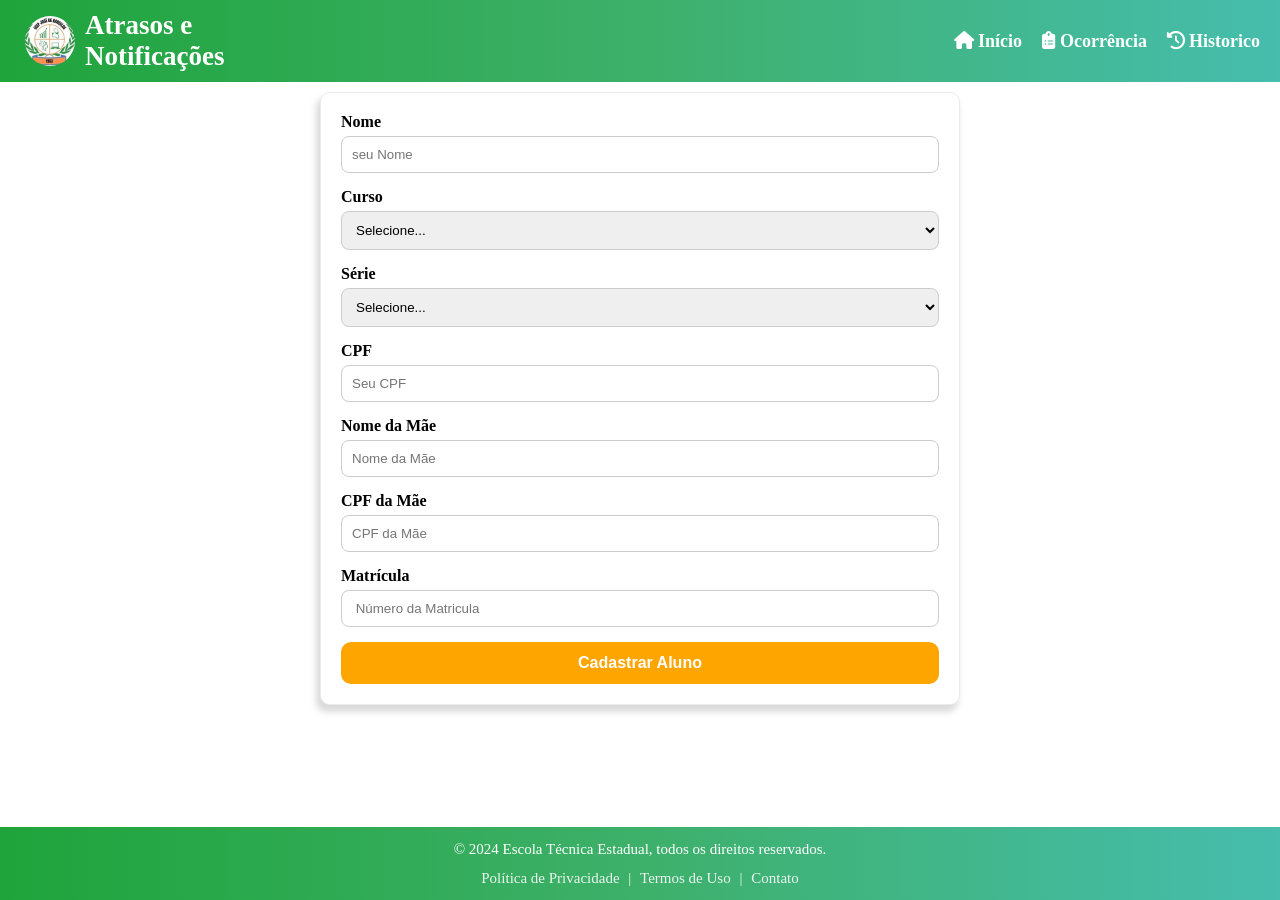
==== cadastro.html @ 880a63b3 "subindo projeto social" ====
<!DOCTYPE html>
<html lang="pt-BR">
<head>
  <meta charset="UTF-8">
  <meta name="viewport" content="width=device-width, initial-scale=1.0">
  <title>Cadastro de Aluno</title>
  <link rel="stylesheet" href="cadastro.css">
  <link rel="stylesheet" href="https://fonts.googleapis.com/css2?family=Material+Symbols+Outlined:opsz,wght,FILL,GRAD@20..48,100..700,0..1,-50..200" />
  <link rel="stylesheet" href="https://cdnjs.cloudflare.com/ajax/libs/font-awesome/6.5.1/css/all.min.css">
  
</head>

<body>

<!--CABEÇALHO-->
    <header class="navbar">
        <div class="logo-container">
        <img src="logo-jb.jpg" alt="logo-jb" class="logo">
    <h2>Atrasos e <br>Notificações</h2>
</div>
       <!--LINKS DE NAVEGAÇÃO-->
        <nav>
    <a href="index.html">
        <i class="fa-solid fa-house"></i> Início
    </a>
    <a href="ocorrencias.html">
        <i class="fa-solid fa-clipboard-list"></i> Ocorrência
    </a>
    <a href="Status-dos-alunos.html">
        <i class="fa-solid fa-clock-rotate-left"></i> Historico
    </a>
    
</nav>
    </header>


  <form action="salvar.php" method="POST">

    <div class="input-group">
      <label>Nome</label>
      <input type="text" name="nome" required placeholder="seu Nome">
    </div>

    <div class="input-group">
      <label>Curso</label>
      <select name="curso" required>
        <option value="">Selecione...</option>
        <option>Informática</option>
        <option>Administração</option>
        <option>Enfermagem</option>
        <option>Finanças</option>
        <option>Estética</option>
      </select>
    </div>

    <div class="input-group">
      <label>Série</label>
      <select name="serie" required placeholder="Selecione sua serie">
        <option value="">Selecione...</option>
        <option>1º Ano</option>
        <option>2º Ano</option>
        <option>3º Ano</option>
      </select>
    </div>

    <div class="input-group">
      <label>CPF</label>
      <input type="text" name="cpf" id="cpf" maxlength="14" required placeholder="Seu CPF">
    </div>

    <div class="input-group">
      <label>Nome da Mãe</label>
      <input type="text" name="NomeMae" id="NomeMae" required placeholder="Nome da Mãe">
    </div>

    <div class="input-group">
      <label>CPF da Mãe</label>
      <input type="text" name="cpfMae" id="cpfMae" maxlength="14" required placeholder="CPF da Mãe">
    </div>

    <div class="input-group">
      <label>Matrícula</label>
      <input type="text" name="matricula" required placeholder=" Número da Matricula">
    </div>

    <button class="btn">Cadastrar Aluno</button>

  </form>
</div>

 <!--RODAPE-->
   
<footer class="footer-container">
    <div class="footer-content">
        <p>&copy; 2024 Escola Técnica Estadual, todos os direitos reservados.</p>
        <div class="footer-links">
            <a href="#">Política de Privacidade</a> | 
            <a href="#">Termos de Uso</a> | 
            <a href="#">Contato</a>
        </div>
    </div>
</footer>
<script>
const cpf = document.getElementById('cpf');
const cpfMae = document.getElementById('cpfMae');

cpf.addEventListener('input', function(e) {
  let v = e.target.value.replace(/\D/g,'');

  v = v.replace(/(\d{3})(\d)/, '$1.$2');
  v = v.replace(/(\d{3})(\d)/, '$1.$2');
  v = v.replace(/(\d{3})(\d{1,2})$/, '$1-$2');

  e.target.value = v;
});

cpfMae.addEventListener('input', function(e) {
  let v = e.target.value.replace(/\D/g,'');

  v = v.replace(/(\d{3})(\d)/, '$1.$2');
  v = v.replace(/(\d{3})(\d)/, '$1.$2');
  v = v.replace(/(\d{3})(\d{1,2})$/, '$1-$2');

  e.target.value = v;
});
</script>

</body>
</html>
---- cadastro.css ----
@charset "utf-8";

*{
    margin:0;
    padding:0;
    box-sizing: border-box;
}

html, body {
    height: 100%; /* Garante que a base de cálculo seja a tela toda */
}

body {
    display: flex;
    flex-direction: column; /* Alinha os elementos (header, main, footer) em coluna */
    margin: 0;
}

    .navbar{
    background: linear-gradient(90deg, #1fa43b 0%, #3db06a 50%, #46bdad 100%);    
    padding: 10px;
    color: white;
    display: flex;
    justify-content: space-between;
    align-items: center;
    font-size: 18px;
}
nav a{
    
    color: white;
    text-decoration: none;
    font-weight: bolder;
    margin: 5px;
    margin-right: 10px;
     border-bottom: 1px solid transparent; /* Linha invisível para evitar "pulo" */
     transition: 0.3s;
}
nav a:hover{
    border-bottom: 1px solid white;
    
}
.logo-container {
    display: flex;
    align-items: center;
    gap: 10px;
    margin-left: 15px;
}

.logo-icon {
    font-size: 40px !important; /* Tamanho grande para o logo */
    color: white !important;
}

.logo-text {
    color: white;
    font-weight: 600;
    font-size: 14px;
    line-height: 1.1;
}
.logo{
    width: 50px;
    height: 50px;
    border-radius: 50%;
}
    
    form{
     width: 50vw;
    margin: auto;
    border: 1px solid #c8c8c85e;
    box-shadow: -3px 6px 6px 1px #8080804a;
    padding: 20px;
    border-radius: 10px;
    margin-top: 10px;
    }
    .input-group {
      margin-bottom: 15px;
    }

    .input-group label {
      display: block;
      margin-bottom: 5px;
      font-weight: bold;
    }

    input, select {
      width: 100%;
      padding: 10px;
      border-radius: 8px;
      border: 1px solid #ccc;
    }

    .btn {
      width: 100%;
      padding: 12px;
      border: none;
      border-radius: 10px;
      background:orange;
      color: white;
      font-size: 16px;
      font-weight: bold;
      cursor: pointer;
      transition: 0.3s;
    }
    .btn:hover{
        background-color: #3db06a;
    }
    .footer-container {
    background: linear-gradient(90deg, #1fa43b 0%, #3db06a 50%, #46bdad 100%); 
    color: #ffffff;
    padding: 10px 0;
    width: 100%;
    margin-top: 40px; /* Garante um distanciamento do conteúdo acima */
    font-size: 15px;
}

.footer-content {
    max-width: 1200px;
    margin: 0 auto;
    text-align: center;
    line-height: 1.6;
}

.footer-links {
    margin-top: 5px;
    opacity: 0.9;
}

.footer-links a {
    color: #ffffff;
    text-decoration: none;
    margin: 0 5px;
    transition: opacity 0.2s;
}

.footer-links a:hover {
    text-decoration: underline;
    opacity: 1;
}
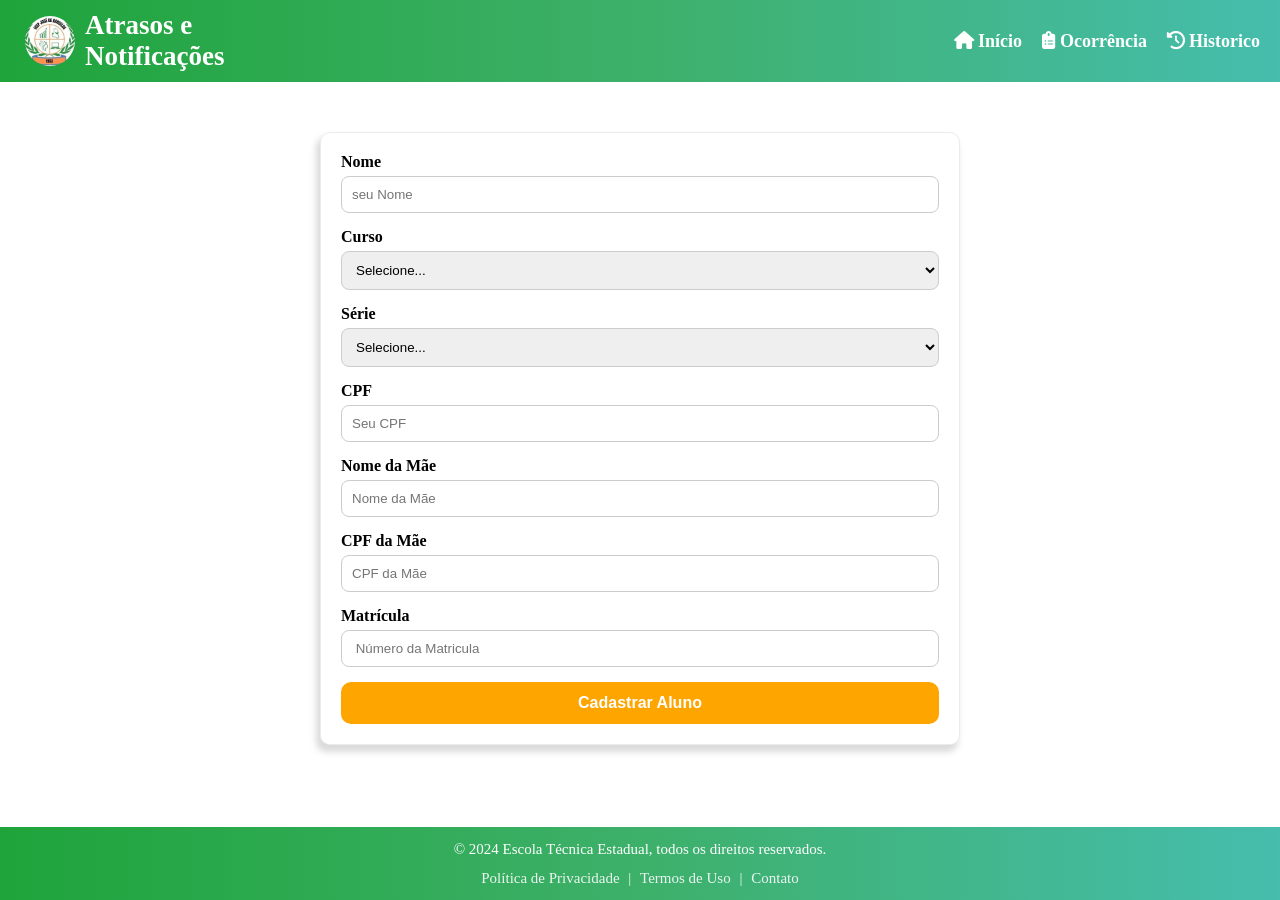
==== commit 52d98742: "atualizar projeto social" ====
--- a/cadastro.html
+++ b/cadastro.html
@@ -1,129 +1,122 @@
-<!DOCTYPE html>
-<html lang="pt-BR">
-<head>
-  <meta charset="UTF-8">
-  <meta name="viewport" content="width=device-width, initial-scale=1.0">
-  <title>Cadastro de Aluno</title>
-  <link rel="stylesheet" href="cadastro.css">
-  <link rel="stylesheet" href="https://fonts.googleapis.com/css2?family=Material+Symbols+Outlined:opsz,wght,FILL,GRAD@20..48,100..700,0..1,-50..200" />
-  <link rel="stylesheet" href="https://cdnjs.cloudflare.com/ajax/libs/font-awesome/6.5.1/css/all.min.css">
-  
-</head>
-
-<body>
-
-<!--CABEÇALHO-->
-    <header class="navbar">
-        <div class="logo-container">
-        <img src="logo-jb.jpg" alt="logo-jb" class="logo">
-    <h2>Atrasos e <br>Notificações</h2>
-</div>
-       <!--LINKS DE NAVEGAÇÃO-->
-        <nav>
-    <a href="index.html">
-        <i class="fa-solid fa-house"></i> Início
-    </a>
-    <a href="ocorrencias.html">
-        <i class="fa-solid fa-clipboard-list"></i> Ocorrência
-    </a>
-    <a href="Status-dos-alunos.html">
-        <i class="fa-solid fa-clock-rotate-left"></i> Historico
-    </a>
-    
-</nav>
-    </header>
-
-
-  <form action="salvar.php" method="POST">
-
-    <div class="input-group">
-      <label>Nome</label>
-      <input type="text" name="nome" required placeholder="seu Nome">
-    </div>
-
-    <div class="input-group">
-      <label>Curso</label>
-      <select name="curso" required>
-        <option value="">Selecione...</option>
-        <option>Informática</option>
-        <option>Administração</option>
-        <option>Enfermagem</option>
-        <option>Finanças</option>
-        <option>Estética</option>
-      </select>
-    </div>
-
-    <div class="input-group">
-      <label>Série</label>
-      <select name="serie" required placeholder="Selecione sua serie">
-        <option value="">Selecione...</option>
-        <option>1º Ano</option>
-        <option>2º Ano</option>
-        <option>3º Ano</option>
-      </select>
-    </div>
-
-    <div class="input-group">
-      <label>CPF</label>
-      <input type="text" name="cpf" id="cpf" maxlength="14" required placeholder="Seu CPF">
-    </div>
-
-    <div class="input-group">
-      <label>Nome da Mãe</label>
-      <input type="text" name="NomeMae" id="NomeMae" required placeholder="Nome da Mãe">
-    </div>
-
-    <div class="input-group">
-      <label>CPF da Mãe</label>
-      <input type="text" name="cpfMae" id="cpfMae" maxlength="14" required placeholder="CPF da Mãe">
-    </div>
-
-    <div class="input-group">
-      <label>Matrícula</label>
-      <input type="text" name="matricula" required placeholder=" Número da Matricula">
-    </div>
-
-    <button class="btn">Cadastrar Aluno</button>
-
-  </form>
-</div>
-
- <!--RODAPE-->
-   
-<footer class="footer-container">
-    <div class="footer-content">
-        <p>&copy; 2024 Escola Técnica Estadual, todos os direitos reservados.</p>
-        <div class="footer-links">
-            <a href="#">Política de Privacidade</a> | 
-            <a href="#">Termos de Uso</a> | 
-            <a href="#">Contato</a>
-        </div>
-    </div>
-</footer>
-<script>
-const cpf = document.getElementById('cpf');
-const cpfMae = document.getElementById('cpfMae');
-
-cpf.addEventListener('input', function(e) {
-  let v = e.target.value.replace(/\D/g,'');
-
-  v = v.replace(/(\d{3})(\d)/, '$1.$2');
-  v = v.replace(/(\d{3})(\d)/, '$1.$2');
-  v = v.replace(/(\d{3})(\d{1,2})$/, '$1-$2');
-
-  e.target.value = v;
-});
-
-cpfMae.addEventListener('input', function(e) {
-  let v = e.target.value.replace(/\D/g,'');
-
-  v = v.replace(/(\d{3})(\d)/, '$1.$2');
-  v = v.replace(/(\d{3})(\d)/, '$1.$2');
-  v = v.replace(/(\d{3})(\d{1,2})$/, '$1-$2');
-
-  e.target.value = v;
-});
-</script>
-
-</body>
+<!DOCTYPE html>
+<html lang="pt-BR">
+<head>
+  <meta charset="UTF-8">
+  <meta name="viewport" content="width=device-width, initial-scale=1.0">
+  <title>Cadastro de Aluno</title>
+  <link rel="stylesheet" href="cadastro.css">
+  <link rel="stylesheet" href="https://fonts.googleapis.com/css2?family=Material+Symbols+Outlined:opsz,wght,FILL,GRAD@20..48,100..700,0..1,-50..200" />
+  <link rel="stylesheet" href="https://cdnjs.cloudflare.com/ajax/libs/font-awesome/6.5.1/css/all.min.css">
+  
+</head>
+
+<body>
+
+<!--CABEÇALHO-->
+    <header class="navbar">
+        <div class="logo-container">
+        <img src="logo-jb.jpg" alt="logo-jb" class="logo">
+    <h2>Atrasos e <br>Notificações</h2>
+</div>
+       <!--LINKS DE NAVEGAÇÃO-->
+        <nav>
+    <a href="index.html">
+        <i class="fa-solid fa-house"></i> Início
+    </a>
+    <a href="ocorrencias.html">
+        <i class="fa-solid fa-clipboard-list"></i> Ocorrência
+    </a>
+    <a href="Status-dos-alunos.html">
+        <i class="fa-solid fa-clock-rotate-left"></i> Historico
+    </a>
+    
+</nav>
+    </header>
+
+
+  <main>
+      <form action="salvar.php" method="POST">
+        <div class="input-group">
+          <label>Nome</label>
+          <input type="text" name="nome" required placeholder="seu Nome">
+        </div>
+        <div class="input-group">
+          <label>Curso</label>
+          <select name="curso" required>
+            <option value="">Selecione...</option>
+            <option>Informática</option>
+            <option>Administração</option>
+            <option>Enfermagem</option>
+            <option>Finanças</option>
+            <option>Estética</option>
+          </select>
+        </div>
+        <div class="input-group">
+          <label>Série</label>
+          <select name="serie" required placeholder="Selecione sua serie">
+            <option value="">Selecione...</option>
+            <option>1º Ano</option>
+            <option>2º Ano</option>
+            <option>3º Ano</option>
+          </select>
+        </div>
+        <div class="input-group">
+          <label>CPF</label>
+          <input type="text" name="cpf" id="cpf" maxlength="14" required placeholder="Seu CPF">
+        </div>
+        <div class="input-group">
+          <label>Nome da Mãe</label>
+          <input type="text" name="NomeMae" id="NomeMae" required placeholder="Nome da Mãe">
+        </div>
+        <div class="input-group">
+          <label>CPF da Mãe</label>
+          <input type="text" name="cpfMae" id="cpfMae" maxlength="14" required placeholder="CPF da Mãe">
+        </div>
+        <div class="input-group">
+          <label>Matrícula</label>
+          <input type="text" name="matricula" required placeholder=" Número da Matricula">
+        </div>
+        <button class="btn">Cadastrar Aluno</button>
+      </form>
+  </main>
+</div>
+
+ <!--RODAPE-->
+   
+<footer class="footer-container">
+    <div class="footer-content">
+        <p>&copy; 2024 Escola Técnica Estadual, todos os direitos reservados.</p>
+        <div class="footer-links">
+            <a href="#">Política de Privacidade</a> | 
+            <a href="#">Termos de Uso</a> | 
+            <a href="#">Contato</a>
+        </div>
+    </div>
+</footer>
+<script>
+const cpf = document.getElementById('cpf');
+const cpfMae = document.getElementById('cpfMae');
+
+cpf.addEventListener('input', function(e) {
+  let v = e.target.value.replace(/\D/g,'');
+
+  v = v.replace(/(\d{3})(\d)/, '$1.$2');
+  v = v.replace(/(\d{3})(\d)/, '$1.$2');
+  v = v.replace(/(\d{3})(\d{1,2})$/, '$1-$2');
+
+  e.target.value = v;
+});
+
+cpfMae.addEventListener('input', function(e) {
+  let v = e.target.value.replace(/\D/g,'');
+
+  v = v.replace(/(\d{3})(\d)/, '$1.$2');
+  v = v.replace(/(\d{3})(\d)/, '$1.$2');
+  v = v.replace(/(\d{3})(\d{1,2})$/, '$1-$2');
+
+  e.target.value = v;
+});
+</script>
+
+</body>
 </html>
--- a/cadastro.css
+++ b/cadastro.css
@@ -1,140 +1,145 @@
-
-    @charset "utf-8";
-
-*{
-    margin:0;
-    padding:0;
-    box-sizing: border-box;
-}
-
-html, body {
-    height: 100%; /* Garante que a base de cálculo seja a tela toda */
-}
-
-body {
-    display: flex;
-    flex-direction: column; /* Alinha os elementos (header, main, footer) em coluna */
-    margin: 0;
-}
-
-    .navbar{
-    background: linear-gradient(90deg, #1fa43b 0%, #3db06a 50%, #46bdad 100%);    
-    padding: 10px;
-    color: white;
-    display: flex;
-    justify-content: space-between;
-    align-items: center;
-    font-size: 18px;
-}
-nav a{
-    
-    color: white;
-    text-decoration: none;
-    font-weight: bolder;
-    margin: 5px;
-    margin-right: 10px;
-     border-bottom: 1px solid transparent; /* Linha invisível para evitar "pulo" */
-     transition: 0.3s;
-}
-nav a:hover{
-    border-bottom: 1px solid white;
-    
-}
-.logo-container {
-    display: flex;
-    align-items: center;
-    gap: 10px;
-    margin-left: 15px;
-}
-
-.logo-icon {
-    font-size: 40px !important; /* Tamanho grande para o logo */
-    color: white !important;
-}
-
-.logo-text {
-    color: white;
-    font-weight: 600;
-    font-size: 14px;
-    line-height: 1.1;
-}
-.logo{
-    width: 50px;
-    height: 50px;
-    border-radius: 50%;
-}
-    
-    form{
-     width: 50vw;
-    margin: auto;
-    border: 1px solid #c8c8c85e;
-    box-shadow: -3px 6px 6px 1px #8080804a;
-    padding: 20px;
-    border-radius: 10px;
-    margin-top: 10px;
-    }
-    .input-group {
-      margin-bottom: 15px;
-    }
-
-    .input-group label {
-      display: block;
-      margin-bottom: 5px;
-      font-weight: bold;
-    }
-
-    input, select {
-      width: 100%;
-      padding: 10px;
-      border-radius: 8px;
-      border: 1px solid #ccc;
-    }
-
-    .btn {
-      width: 100%;
-      padding: 12px;
-      border: none;
-      border-radius: 10px;
-      background:orange;
-      color: white;
-      font-size: 16px;
-      font-weight: bold;
-      cursor: pointer;
-      transition: 0.3s;
-    }
-    .btn:hover{
-        background-color: #3db06a;
-    }
-    .footer-container {
-    background: linear-gradient(90deg, #1fa43b 0%, #3db06a 50%, #46bdad 100%); 
-    color: #ffffff;
-    padding: 10px 0;
-    width: 100%;
-    margin-top: 40px; /* Garante um distanciamento do conteúdo acima */
-    font-size: 15px;
-}
-
-.footer-content {
-    max-width: 1200px;
-    margin: 0 auto;
-    text-align: center;
-    line-height: 1.6;
-}
-
-.footer-links {
-    margin-top: 5px;
-    opacity: 0.9;
-}
-
-.footer-links a {
-    color: #ffffff;
-    text-decoration: none;
-    margin: 0 5px;
-    transition: opacity 0.2s;
-}
-
-.footer-links a:hover {
-    text-decoration: underline;
-    opacity: 1;
-}
-
+
+    @charset "utf-8";
+
+*{
+    margin:0;
+    padding:0;
+    box-sizing: border-box;
+}
+
+html, body {
+    height: 100%; /* Garante que a base de cálculo seja a tela toda */
+}
+
+body {
+    display: flex;
+    flex-direction: column; /* Alinha os elementos (header, main, footer) em coluna */
+    margin: 0;
+}
+
+    .navbar{
+    background: linear-gradient(90deg, #1fa43b 0%, #3db06a 50%, #46bdad 100%);    
+    padding: 10px;
+    color: white;
+    display: flex;
+    justify-content: space-between;
+    align-items: center;
+    font-size: 18px;
+}
+nav a{
+    
+    color: white;
+    text-decoration: none;
+    font-weight: bolder;
+    margin: 5px;
+    margin-right: 10px;
+     border-bottom: 1px solid transparent; /* Linha invisível para evitar "pulo" */
+     transition: 0.3s;
+}
+nav a:hover{
+    border-bottom: 1px solid white;
+    
+}
+.logo-container {
+    display: flex;
+    align-items: center;
+    gap: 10px;
+    margin-left: 15px;
+}
+
+.logo-icon {
+    font-size: 40px !important; /* Tamanho grande para o logo */
+    color: white !important;
+}
+
+.logo-text {
+    color: white;
+    font-weight: 600;
+    font-size: 14px;
+    line-height: 1.1;
+}
+.logo{
+    width: 50px;
+    height: 50px;
+    border-radius: 50%;
+}
+    main{
+        height: 100%;
+        display: flex;
+        justify-content: center;
+        padding: 40px;
+        
+    }
+    form{
+     width: 50vw;
+    margin: auto;
+    border: 1px solid #c8c8c85e;
+    box-shadow: -3px 6px 6px 1px #8080804a;
+    padding: 20px;
+    border-radius: 10px;
+    margin-top: 10px;
+    }
+    .input-group {
+      margin-bottom: 15px;
+    }
+
+    .input-group label {
+      display: block;
+      margin-bottom: 5px;
+      font-weight: bold;
+    }
+
+    input, select {
+      width: 100%;
+      padding: 10px;
+      border-radius: 8px;
+      border: 1px solid #ccc;
+    }
+
+    .btn {
+      width: 100%;
+      padding: 12px;
+      border: none;
+      border-radius: 10px;
+      background:orange;
+      color: white;
+      font-size: 16px;
+      font-weight: bold;
+      cursor: pointer;
+      transition: 0.3s;
+    }
+    .btn:hover{
+        background-color: #3db06a;
+    }
+    .footer-container {
+    background: linear-gradient(90deg, #1fa43b 0%, #3db06a 50%, #46bdad 100%); 
+    color: #ffffff;
+    padding: 10px 0;
+    width: 100%;
+    margin-top: 40px; /* Garante um distanciamento do conteúdo acima */
+    font-size: 15px;
+}
+
+.footer-content {
+    max-width: 1200px;
+    margin: 0 auto;
+    text-align: center;
+    line-height: 1.6;
+}
+
+.footer-links {
+    margin-top: 5px;
+    opacity: 0.9;
+}
+
+.footer-links a {
+    color: #ffffff;
+    text-decoration: none;
+    margin: 0 5px;
+    transition: opacity 0.2s;
+}
+
+.footer-links a:hover {
+    text-decoration: underline;
+    opacity: 1;
+}
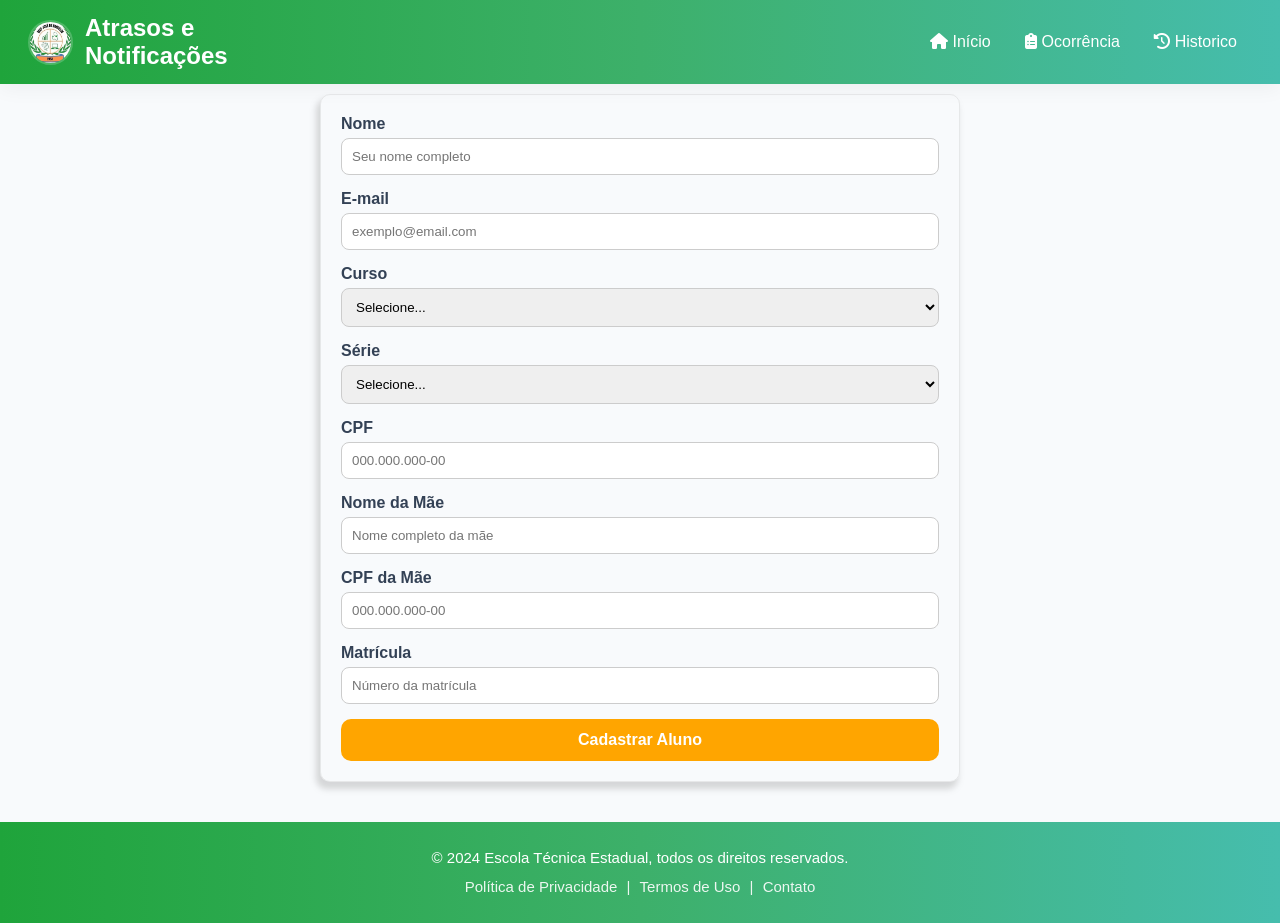
==== commit bc5e99e6: "projeto social front-end atualizado" ====
--- a/cadastro.html
+++ b/cadastro.html
@@ -1,122 +1,133 @@
-<!DOCTYPE html>
-<html lang="pt-BR">
-<head>
-  <meta charset="UTF-8">
-  <meta name="viewport" content="width=device-width, initial-scale=1.0">
-  <title>Cadastro de Aluno</title>
-  <link rel="stylesheet" href="cadastro.css">
-  <link rel="stylesheet" href="https://fonts.googleapis.com/css2?family=Material+Symbols+Outlined:opsz,wght,FILL,GRAD@20..48,100..700,0..1,-50..200" />
-  <link rel="stylesheet" href="https://cdnjs.cloudflare.com/ajax/libs/font-awesome/6.5.1/css/all.min.css">
-  
-</head>
-
-<body>
-
-<!--CABEÇALHO-->
-    <header class="navbar">
-        <div class="logo-container">
-        <img src="logo-jb.jpg" alt="logo-jb" class="logo">
-    <h2>Atrasos e <br>Notificações</h2>
-</div>
-       <!--LINKS DE NAVEGAÇÃO-->
-        <nav>
-    <a href="index.html">
-        <i class="fa-solid fa-house"></i> Início
-    </a>
-    <a href="ocorrencias.html">
-        <i class="fa-solid fa-clipboard-list"></i> Ocorrência
-    </a>
-    <a href="Status-dos-alunos.html">
-        <i class="fa-solid fa-clock-rotate-left"></i> Historico
-    </a>
-    
-</nav>
-    </header>
-
-
-  <main>
-      <form action="salvar.php" method="POST">
-        <div class="input-group">
-          <label>Nome</label>
-          <input type="text" name="nome" required placeholder="seu Nome">
-        </div>
-        <div class="input-group">
-          <label>Curso</label>
-          <select name="curso" required>
-            <option value="">Selecione...</option>
-            <option>Informática</option>
-            <option>Administração</option>
-            <option>Enfermagem</option>
-            <option>Finanças</option>
-            <option>Estética</option>
-          </select>
-        </div>
-        <div class="input-group">
-          <label>Série</label>
-          <select name="serie" required placeholder="Selecione sua serie">
-            <option value="">Selecione...</option>
-            <option>1º Ano</option>
-            <option>2º Ano</option>
-            <option>3º Ano</option>
-          </select>
-        </div>
-        <div class="input-group">
-          <label>CPF</label>
-          <input type="text" name="cpf" id="cpf" maxlength="14" required placeholder="Seu CPF">
-        </div>
-        <div class="input-group">
-          <label>Nome da Mãe</label>
-          <input type="text" name="NomeMae" id="NomeMae" required placeholder="Nome da Mãe">
-        </div>
-        <div class="input-group">
-          <label>CPF da Mãe</label>
-          <input type="text" name="cpfMae" id="cpfMae" maxlength="14" required placeholder="CPF da Mãe">
-        </div>
-        <div class="input-group">
-          <label>Matrícula</label>
-          <input type="text" name="matricula" required placeholder=" Número da Matricula">
-        </div>
-        <button class="btn">Cadastrar Aluno</button>
-      </form>
-  </main>
-</div>
-
- <!--RODAPE-->
-   
-<footer class="footer-container">
-    <div class="footer-content">
-        <p>&copy; 2024 Escola Técnica Estadual, todos os direitos reservados.</p>
-        <div class="footer-links">
-            <a href="#">Política de Privacidade</a> | 
-            <a href="#">Termos de Uso</a> | 
-            <a href="#">Contato</a>
-        </div>
-    </div>
-</footer>
-<script>
-const cpf = document.getElementById('cpf');
-const cpfMae = document.getElementById('cpfMae');
-
-cpf.addEventListener('input', function(e) {
-  let v = e.target.value.replace(/\D/g,'');
-
-  v = v.replace(/(\d{3})(\d)/, '$1.$2');
-  v = v.replace(/(\d{3})(\d)/, '$1.$2');
-  v = v.replace(/(\d{3})(\d{1,2})$/, '$1-$2');
-
-  e.target.value = v;
-});
-
-cpfMae.addEventListener('input', function(e) {
-  let v = e.target.value.replace(/\D/g,'');
-
-  v = v.replace(/(\d{3})(\d)/, '$1.$2');
-  v = v.replace(/(\d{3})(\d)/, '$1.$2');
-  v = v.replace(/(\d{3})(\d{1,2})$/, '$1-$2');
-
-  e.target.value = v;
-});
-</script>
-
-</body>
+<!DOCTYPE html>
+<html lang="pt-BR">
+<head>
+  <meta charset="UTF-8">
+  <meta name="viewport" content="width=device-width, initial-scale=1.0">
+  <title>Cadastro de Aluno</title>
+  <link rel="stylesheet" href="cadastro.css">
+  <link rel="stylesheet" href="https://fonts.googleapis.com/css2?family=Material+Symbols+Outlined:opsz,wght,FILL,GRAD@20..48,100..700,0..1,-50..200" />
+  <link rel="stylesheet" href="https://cdnjs.cloudflare.com/ajax/libs/font-awesome/6.5.1/css/all.min.css">
+  
+</head>
+
+<body>
+
+<!--CABEÇALHO-->
+    <header class="navbar">
+        <div class="logo-container">
+        <img src="logo-jb.jpg" alt="logo-jb" class="logo">
+    <h2>Atrasos e <br>Notificações</h2>
+</div>
+       <!--LINKS DE NAVEGAÇÃO-->
+        <nav>
+    <a href="index.html">
+        <i class="fa-solid fa-house"></i> Início
+    </a>
+    <a href="ocorrencias.html">
+        <i class="fa-solid fa-clipboard-list"></i> Ocorrência
+    </a>
+    <a href="Status-dos-alunos.html">
+        <i class="fa-solid fa-clock-rotate-left"></i> Historico
+    </a>
+    
+</nav>
+    </header>
+
+
+  <form action="salvar.php" method="POST">
+
+    <div class="input-group">
+      <label>Nome</label>
+      <input type="text" name="nome" required placeholder="Seu nome completo">
+    </div>
+
+    <div class="input-group">
+      <label>E-mail</label>
+      <input type="email" name="email" required placeholder="exemplo@email.com">
+    </div>
+
+    <div class="input-group">
+      <label>Curso</label>
+      <select name="curso" required>
+        <option value="">Selecione...</option>
+        <option value="Informatica">Informática</option>
+        <option value="Administracao">Administração</option>
+        <option value="Enfermagem">Enfermagem</option>
+        <option value="Financas">Finanças</option>
+        <option value="Estetica">Estética</option>
+      </select>
+    </div>
+
+    <div class="input-group">
+      <label>Série</label>
+      <select name="serie" required>
+        <option value="">Selecione...</option>
+        <option value="1_ano">1º Ano</option>
+        <option value="2_ano">2º Ano</option>
+        <option value="3_ano">3º Ano</option>
+      </select>
+    </div>
+
+    <div class="input-group">
+      <label>CPF</label>
+      <input type="text" name="cpf" id="cpf" class="cpf-mask" maxlength="14" required placeholder="000.000.000-00" pattern="\d{3}\.\d{3}\.\d{3}-\d{2}">
+    </div>
+
+    <div class="input-group">
+      <label>Nome da Mãe</label>
+      <input type="text" name="NomeMae" id="NomeMae" required placeholder="Nome completo da mãe">
+    </div>
+
+    <div class="input-group">
+      <label>CPF da Mãe</label>
+      <input type="text" name="cpfMae" id="cpfMae" class="cpf-mask" maxlength="14" required placeholder="000.000.000-00" pattern="\d{3}\.\d{3}\.\d{3}-\d{2}">
+    </div>
+
+    <div class="input-group">
+      <label>Matrícula</label>
+      <input type="text" name="matricula" required placeholder="Número da matrícula">
+    </div>
+
+    <button class="btn">Cadastrar Aluno</button>
+
+</form>
+
+ <!--RODAPE-->
+   
+<footer class="footer-container">
+    <div class="footer-content">
+        <p>&copy; 2024 Escola Técnica Estadual, todos os direitos reservados.</p>
+        <div class="footer-links">
+            <a href="#">Política de Privacidade</a> | 
+            <a href="#">Termos de Uso</a> | 
+            <a href="#">Contato</a>
+        </div>
+    </div>
+</footer>
+<script>
+const cpf = document.getElementById('cpf');
+const cpfMae = document.getElementById('cpfMae');
+
+cpf.addEventListener('input', function(e) {
+  let v = e.target.value.replace(/\D/g,'');
+
+  v = v.replace(/(\d{3})(\d)/, '$1.$2');
+  v = v.replace(/(\d{3})(\d)/, '$1.$2');
+  v = v.replace(/(\d{3})(\d{1,2})$/, '$1-$2');
+
+  e.target.value = v;
+});
+
+cpfMae.addEventListener('input', function(e) {
+  let v = e.target.value.replace(/\D/g,'');
+
+  v = v.replace(/(\d{3})(\d)/, '$1.$2');
+  v = v.replace(/(\d{3})(\d)/, '$1.$2');
+  v = v.replace(/(\d{3})(\d{1,2})$/, '$1-$2');
+
+  e.target.value = v;
+});
+</script>
+
+</body>
 </html>
--- a/cadastro.css
+++ b/cadastro.css
@@ -1,145 +1,231 @@
-
-    @charset "utf-8";
-
-*{
-    margin:0;
-    padding:0;
-    box-sizing: border-box;
-}
-
-html, body {
-    height: 100%; /* Garante que a base de cálculo seja a tela toda */
-}
-
-body {
-    display: flex;
-    flex-direction: column; /* Alinha os elementos (header, main, footer) em coluna */
-    margin: 0;
-}
-
-    .navbar{
-    background: linear-gradient(90deg, #1fa43b 0%, #3db06a 50%, #46bdad 100%);    
-    padding: 10px;
-    color: white;
-    display: flex;
-    justify-content: space-between;
-    align-items: center;
-    font-size: 18px;
-}
-nav a{
-    
-    color: white;
-    text-decoration: none;
-    font-weight: bolder;
-    margin: 5px;
-    margin-right: 10px;
-     border-bottom: 1px solid transparent; /* Linha invisível para evitar "pulo" */
-     transition: 0.3s;
-}
-nav a:hover{
-    border-bottom: 1px solid white;
-    
-}
-.logo-container {
-    display: flex;
-    align-items: center;
-    gap: 10px;
-    margin-left: 15px;
-}
-
-.logo-icon {
-    font-size: 40px !important; /* Tamanho grande para o logo */
-    color: white !important;
-}
-
-.logo-text {
-    color: white;
-    font-weight: 600;
-    font-size: 14px;
-    line-height: 1.1;
-}
-.logo{
-    width: 50px;
-    height: 50px;
-    border-radius: 50%;
-}
-    main{
-        height: 100%;
-        display: flex;
-        justify-content: center;
-        padding: 40px;
-        
-    }
-    form{
-     width: 50vw;
-    margin: auto;
-    border: 1px solid #c8c8c85e;
-    box-shadow: -3px 6px 6px 1px #8080804a;
-    padding: 20px;
-    border-radius: 10px;
-    margin-top: 10px;
-    }
-    .input-group {
-      margin-bottom: 15px;
-    }
-
-    .input-group label {
-      display: block;
-      margin-bottom: 5px;
-      font-weight: bold;
-    }
-
-    input, select {
-      width: 100%;
-      padding: 10px;
-      border-radius: 8px;
-      border: 1px solid #ccc;
-    }
-
-    .btn {
-      width: 100%;
-      padding: 12px;
-      border: none;
-      border-radius: 10px;
-      background:orange;
-      color: white;
-      font-size: 16px;
-      font-weight: bold;
-      cursor: pointer;
-      transition: 0.3s;
-    }
-    .btn:hover{
-        background-color: #3db06a;
-    }
-    .footer-container {
-    background: linear-gradient(90deg, #1fa43b 0%, #3db06a 50%, #46bdad 100%); 
-    color: #ffffff;
-    padding: 10px 0;
-    width: 100%;
-    margin-top: 40px; /* Garante um distanciamento do conteúdo acima */
-    font-size: 15px;
-}
-
-.footer-content {
-    max-width: 1200px;
-    margin: 0 auto;
-    text-align: center;
-    line-height: 1.6;
-}
-
-.footer-links {
-    margin-top: 5px;
-    opacity: 0.9;
-}
-
-.footer-links a {
-    color: #ffffff;
-    text-decoration: none;
-    margin: 0 5px;
-    transition: opacity 0.2s;
-}
-
-.footer-links a:hover {
-    text-decoration: underline;
-    opacity: 1;
-}
+
+    @charset "utf-8";
+
+* {
+    margin: 0;
+    padding: 0;
+    box-sizing: border-box;
+    font-family: 'Segoe UI', Tahoma, Geneva, Verdana, sans-serif; /* Fonte mais moderna */
+}
+
+html, body {
+    height: 100%;
+    background-color: #f8fafc; /* Fundo suave (padrão SaaS moderno) */
+    color: #334155;
+}
+
+body {
+    display: flex;
+    flex-direction: column;
+}
+
+    .navbar {
+    background: linear-gradient(90deg, #1fa43b 0%, #3db06a 50%, #46bdad 100%);
+    padding: 14px 28px;
+    color: white;
+    display: flex;
+    justify-content: space-between;
+    align-items: center;
+    box-shadow: 0 4px 20px rgba(0, 0, 0, 0.05);
+}
+
+.logo-container {
+    display: flex;
+    align-items: center;
+    gap: 12px;
+}
+
+.logo {
+    width: 45px;
+    height: 45px;
+    border-radius: 50%;
+    object-fit: cover;
+    border: 2px solid rgba(255, 255, 255, 0.2);
+}
+
+.logo-text {
+    color: white;
+    font-weight: 600;
+    font-size: 15px;
+    line-height: 1.2;
+    letter-spacing: 0.5px;
+}
+
+/* Menu Hamburguer */
+.menu-icon {
+    cursor: pointer;
+    display: block;
+    z-index: 1001;
+    transition: transform 0.2s;
+}
+.menu-icon:hover {
+    transform: scale(1.05);
+}
+.menu-icon i {
+    font-size: 30px;
+    color: white;
+}
+
+/* Links do Nav Principal */
+nav a {
+    color:white;
+    text-decoration: none;
+    font-weight: 500;
+    margin: 0 15px;
+    padding-bottom: 4px;
+    border-bottom: 2px solid transparent;
+    transition: all 0.3s ease;
+}
+nav a:hover {
+    border-bottom: 2px solid white;
+}
+
+/* Sidebar (Menu Lateral) */
+#nav-menu {
+    position: fixed;
+    top: 0;
+    right: -280px;
+    width: 280px;
+    height: 100vh;
+    background-color: #0f172a; /* Dark moderno */
+    box-shadow: -5px 0 25px rgba(0,0,0,0.15);
+    display: flex;
+    flex-direction: column;
+    padding-top: 90px;
+    transition: all 0.4s cubic-bezier(0.4, 0, 0.2, 1);
+    z-index: 1000;
+}
+#nav-menu.active {
+    right: 0;
+}
+#nav-menu a {
+    padding: 16px 30px;
+    text-decoration: none;
+    color: #94a3b8;
+    font-weight: 500;
+    border-bottom: 1px solid #1e293b;
+    transition: 0.2s;
+}
+#nav-menu a:hover {
+    background-color: #1e293b;
+    color: white;
+}
+
+    
+    form{
+     width: 50vw;
+    margin: auto;
+    border: 1px solid #c8c8c85e;
+    box-shadow: -3px 6px 6px 1px #8080804a;
+    padding: 20px;
+    border-radius: 10px;
+    margin-top: 10px;
+    }
+    .input-group {
+      margin-bottom: 15px;
+    }
+
+    .input-group label {
+      display: block;
+      margin-bottom: 5px;
+      font-weight: bold;
+    }
+
+    input, select {
+      width: 100%;
+      padding: 10px;
+      border-radius: 8px;
+      border: 1px solid #ccc;
+    }
+
+    .btn {
+      width: 100%;
+      padding: 12px;
+      border: none;
+      border-radius: 10px;
+      background:orange;
+      color: white;
+      font-size: 16px;
+      font-weight: bold;
+      cursor: pointer;
+      transition: 0.3s;
+    }
+    .btn:hover{
+        background-color: #3db06a;
+    }
+    .footer-container {
+    background: linear-gradient(90deg, #1fa43b 0%, #3db06a 50%, #46bdad 100%); 
+    color: #ffffff;
+    padding: 24px 0;
+    width: 100%;
+    margin-top: 40px; /* Garante um distanciamento do conteúdo acima */
+    font-size: 15px;
+}
+
+.footer-content {
+    max-width: 1200px;
+    margin: 0 auto;
+    text-align: center;
+    line-height: 1.6;
+}
+
+.footer-links {
+    margin-top: 5px;
+    opacity: 0.9;
+}
+
+.footer-links a {
+    color: #ffffff;
+    text-decoration: none;
+    margin: 0 5px;
+    transition: opacity 0.2s;
+}
+
+.footer-links a:hover {
+    text-decoration: underline;
+    opacity: 1;
+}
+
+/* ==========================================================================
+   6. CÓDIGO DE RESPONSIVIDADE (MEDIA QUERIES)
+   ========================================================================== */
+
+/* Tablets e Celulares (Até 768px) */
+@media (max-width: 768px) {
+    .navbar {
+        padding: 12px 20px;
+    }
+
+    nav {
+        display: none; /* Oculta menu horizontal para usar a sidebar */
+    }
+
+    
+
+    .subtitle {
+        margin-bottom: 24px;
+    }
+
+    form {
+        width: 98vw;
+        gap: 18px; /* Diminui um pouco o espaço vertical entre campos no mobile */
+    }
+
+    .form-actions {
+        justify-content: center; /* Centraliza as ações no celular */
+    }
+
+    form button[type="submit"],
+    .btn-primary {
+        max-width: 100%; /* Botão ganha largura total no mobile para facilitar o clique com o polegar */
+    }
+}
+
+/* Celulares muito pequenos (Até 480px) */
+@media (max-width: 480px) {
+    
+    
+    .logo-text {
+        font-size: 13px;
+    }
+}
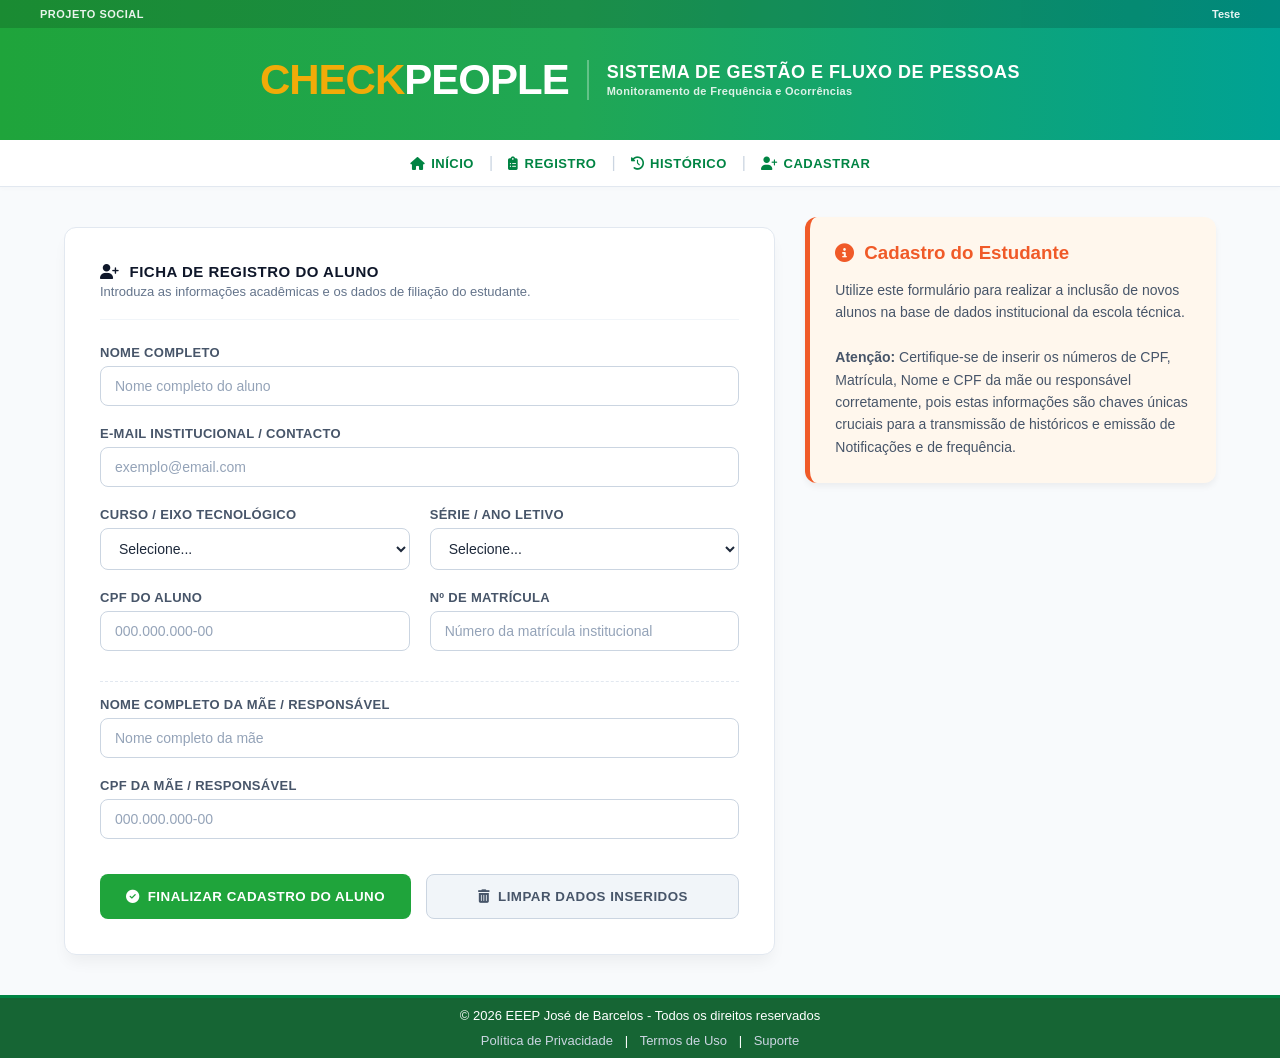
==== commit a5379715: "organizando os arquivos" ====
--- a/cadastro.html
+++ b/cadastro.html
@@ -1,133 +1,204 @@
 <!DOCTYPE html>
-<html lang="pt-BR">
+
+<html lang="pt-br">
+
 <head>
-  <meta charset="UTF-8">
-  <meta name="viewport" content="width=device-width, initial-scale=1.0">
-  <title>Cadastro de Aluno</title>
-  <link rel="stylesheet" href="cadastro.css">
-  <link rel="stylesheet" href="https://fonts.googleapis.com/css2?family=Material+Symbols+Outlined:opsz,wght,FILL,GRAD@20..48,100..700,0..1,-50..200" />
-  <link rel="stylesheet" href="https://cdnjs.cloudflare.com/ajax/libs/font-awesome/6.5.1/css/all.min.css">
-  
+    <meta charset="UTF-8">
+    
+    <meta name="viewport" content="width=device-width, initial-scale=1.0">
+    
+    <title>CHECKPEOPLE - Cadastro de Aluno</title>
+    
+    <link rel="stylesheet" href="https://fonts.googleapis.com/css2?family=Material+Symbols+Outlined:opsz,wght,FILL,GRAD@20..48,100..700,0..1,-50..200" />
+    <link rel="stylesheet" href="https://cdnjs.cloudflare.com/ajax/libs/font-awesome/6.5.1/css/all.min.css">
+    <link rel="stylesheet" href="style.css">
 </head>
 
 <body>
 
-<!--CABEÇALHO-->
-    <header class="navbar">
-        <div class="logo-container">
-        <img src="logo-jb.jpg" alt="logo-jb" class="logo">
-    <h2>Atrasos e <br>Notificações</h2>
-</div>
-       <!--LINKS DE NAVEGAÇÃO-->
-        <nav>
-    <a href="index.html">
-        <i class="fa-solid fa-house"></i> Início
-    </a>
-    <a href="ocorrencias.html">
-        <i class="fa-solid fa-clipboard-list"></i> Ocorrência
-    </a>
-    <a href="Status-dos-alunos.html">
-        <i class="fa-solid fa-clock-rotate-left"></i> Historico
-    </a>
-    
-</nav>
+    <div class="gov-top-bar">
+        <div class="gov-top-left">PROJETO SOCIAL</div>
+        <div class="gov-top-right">
+            <span>Teste</span>
+        </div>
+    </div>
+
+    <header class="main-header-banner">
+        <div class="seduc-centered-branding">
+            <div class="seduc-logo-text"><span style="color: rgb(241, 171, 8);">CHECK</span>PEOPLE</div>
+            <div class="seduc-shield-separator"></div>
+            <div class="seduc-institution-titles">
+                <h1>SISTEMA DE GESTÃO E FLUXO DE PESSOAS</h1>
+                <h2>Monitoramento de Frequência e Ocorrências</h2>
+            </div>
+        </div>
     </header>
 
-
-  <form action="salvar.php" method="POST">
-
-    <div class="input-group">
-      <label>Nome</label>
-      <input type="text" name="nome" required placeholder="Seu nome completo">
+    <div class="stripe-decorator-container">
+        <div class="stripe-piece orange"></div>
+        <div class="stripe-piece cyan"></div>
+        <div class="stripe-piece green"></div>
     </div>
 
-    <div class="input-group">
-      <label>E-mail</label>
-      <input type="email" name="email" required placeholder="exemplo@email.com">
-    </div>
-
-    <div class="input-group">
-      <label>Curso</label>
-      <select name="curso" required>
-        <option value="">Selecione...</option>
-        <option value="Informatica">Informática</option>
-        <option value="Administracao">Administração</option>
-        <option value="Enfermagem">Enfermagem</option>
-        <option value="Financas">Finanças</option>
-        <option value="Estetica">Estética</option>
-      </select>
-    </div>
-
-    <div class="input-group">
-      <label>Série</label>
-      <select name="serie" required>
-        <option value="">Selecione...</option>
-        <option value="1_ano">1º Ano</option>
-        <option value="2_ano">2º Ano</option>
-        <option value="3_ano">3º Ano</option>
-      </select>
-    </div>
-
-    <div class="input-group">
-      <label>CPF</label>
-      <input type="text" name="cpf" id="cpf" class="cpf-mask" maxlength="14" required placeholder="000.000.000-00" pattern="\d{3}\.\d{3}\.\d{3}-\d{2}">
-    </div>
-
-    <div class="input-group">
-      <label>Nome da Mãe</label>
-      <input type="text" name="NomeMae" id="NomeMae" required placeholder="Nome completo da mãe">
-    </div>
-
-    <div class="input-group">
-      <label>CPF da Mãe</label>
-      <input type="text" name="cpfMae" id="cpfMae" class="cpf-mask" maxlength="14" required placeholder="000.000.000-00" pattern="\d{3}\.\d{3}\.\d{3}-\d{2}">
-    </div>
-
-    <div class="input-group">
-      <label>Matrícula</label>
-      <input type="text" name="matricula" required placeholder="Número da matrícula">
-    </div>
-
-    <button class="btn">Cadastrar Aluno</button>
-
-</form>
-
- <!--RODAPE-->
-   
-<footer class="footer-container">
-    <div class="footer-content">
-        <p>&copy; 2024 Escola Técnica Estadual, todos os direitos reservados.</p>
-        <div class="footer-links">
-            <a href="#">Política de Privacidade</a> | 
-            <a href="#">Termos de Uso</a> | 
-            <a href="#">Contato</a>
-        </div>
-    </div>
-</footer>
-<script>
-const cpf = document.getElementById('cpf');
-const cpfMae = document.getElementById('cpfMae');
-
-cpf.addEventListener('input', function(e) {
-  let v = e.target.value.replace(/\D/g,'');
-
-  v = v.replace(/(\d{3})(\d)/, '$1.$2');
-  v = v.replace(/(\d{3})(\d)/, '$1.$2');
-  v = v.replace(/(\d{3})(\d{1,2})$/, '$1-$2');
-
-  e.target.value = v;
-});
-
-cpfMae.addEventListener('input', function(e) {
-  let v = e.target.value.replace(/\D/g,'');
-
-  v = v.replace(/(\d{3})(\d)/, '$1.$2');
-  v = v.replace(/(\d{3})(\d)/, '$1.$2');
-  v = v.replace(/(\d{3})(\d{1,2})$/, '$1-$2');
-
-  e.target.value = v;
-});
-</script>
-
+    <nav class="navigation-bar-row">
+        <div class="nav-links-wrapper">
+            <a href="index.html"><i class="fa-solid fa-house"></i> Início</a>
+            <span class="bar-divider">|</span>
+            <a href="ocorrencias.html"><i class="fa-solid fa-clipboard-list"></i> Registro</a>
+            <span class="bar-divider">|</span>
+            <a href="Status-dos-alunos.html"><i class="fa-solid fa-clock-rotate-left"></i> Histórico</a>
+            <span class="bar-divider">|</span>
+            <a href="cadastro.html"><i class="fa-solid fa-user-plus"></i> Cadastrar</a>
+        </div>
+    </nav>
+
+    <main class="container">
+        <div class="registro-wrapper">
+            
+            <div class="formulario-coluna">
+                <section class="form-card">
+                    <div class="form-header">
+                        <h3 class="secao-titulo"><i class="fa-solid fa-user-plus"></i> Ficha de Registro do Aluno</h3>
+                        <p class="secao-subtitulo">Introduza as informações acadêmicas e os dados de filiação do estudante.</p>
+                    </div>
+
+                    <form action="salvar.php" method="POST" class="form-grid">
+                        
+                        <div class="input-group full-width">
+                            <label>Nome Completo</label>
+                            <input type="text" name="nome" required placeholder="Nome completo do aluno">
+                        </div>
+
+                        <div class="input-group full-width">
+                            <label>E-mail Institucional / Contacto</label>
+                            <input type="email" name="email" required placeholder="exemplo@email.com">
+                        </div>
+
+                        <div class="input-group">
+                            <label>Curso / Eixo Tecnológico</label>
+                            <select name="curso" required>
+                                <option value="">Selecione...</option>
+                                <option value="Informatica">Informática</option>
+                                <option value="Administracao">Administração</option>
+                                <option value="Enfermagem">Enfermagem</option>
+                                <option value="Financas">Finanças</option>
+                                <option value="Estetica">Estética</option>
+                            </select>
+                        </div>
+
+                        <div class="input-group">
+                            <label>Série / Ano Letivo</label>
+                            <select name="serie" required>
+                                <option value="">Selecione...</option>
+                                <option value="1_ano">1º Ano</option>
+                                <option value="2_ano">2º Ano</option>
+                                <option value="3_ano">3º Ano</option>
+                            </select>
+                        </div>
+
+                        <div class="input-group">
+                            <label>CPF do Aluno</label>
+                            <input type="text" name="cpf" id="cpf" class="cpf-mask" maxlength="14" required placeholder="000.000.000-00" pattern="\d{3}\.\d{3}\.\d{3}-\d{2}">
+                        </div>
+
+                        <div class="input-group">
+                            <label>Nº de Matrícula</label>
+                            <input type="text" name="matricula" required placeholder="Número da matrícula institucional">
+                        </div>
+
+                        <div class="input-group full-width" style="margin-top: 10px; border-top: 1px dashed #e2e8f0; padding-top: 15px;">
+                            <label>Nome Completo da Mãe / Responsável</label>
+                            <input type="text" name="NomeMae" id="NomeMae" required placeholder="Nome completo da mãe">
+                        </div>
+
+                        <div class="input-group full-width">
+                            <label>CPF da Mãe / Responsável</label>
+                            <input type="text" name="cpfMae" id="cpfMae" class="cpf-mask" maxlength="14" required placeholder="000.000.000-00" pattern="\d{3}\.\d{3}\.\d{3}-\d{2}">
+                        </div>
+
+                        <div class="btn-container">
+                            <button type="submit" class="btn">
+                                <i class="fa-solid fa-circle-check"></i> Finalizar Cadastro do Aluno
+                            </button>
+                            <button type="reset" class="btn btn-secondary">
+                                <i class="fa-solid fa-trash-can"></i> Limpar Dados inseridos
+                            </button>
+                        </div>
+
+                    </form>
+                </section>
+            </div>
+
+            <aside class="info-coluna">
+                <h3><i class="fa-solid fa-circle-info"></i> Cadastro do Estudante</h3>
+                <p>
+                    Utilize este formulário para realizar a inclusão de novos alunos na base de dados institucional da escola técnica.
+                    <br><br>
+                    <strong>Atenção:</strong> Certifique-se de inserir os números de CPF, Matrícula, Nome e CPF da mãe ou responsável corretamente, 
+                    pois estas informações são chaves únicas cruciais para a transmissão de históricos e emissão de Notificações e de frequência.
+                </p>
+            </aside>
+
+        </div>
+    </main>
+
+    <footer class="footer-container">
+        <div class="footer-content">
+            <p>&copy; 2026 EEEP José de Barcelos - Todos os direitos reservados</p>
+            <div class="footer-links">
+                <a href="#">Política de Privacidade</a> | <a href="#">Termos de Uso</a> | <a href="#">Suporte</a>
+            </div>
+        </div>
+    </footer>
+
+    <script>
+        const cpf = document.getElementById('cpf');
+        const cpfMae = document.getElementById('cpfMae');
+        const formulario = document.querySelector('form'); 
+
+        // [MÁSCARA]: Aplica formatação visual em tempo real no padrão do CPF
+        function aplicarMascaraCPF(e) {
+            let v = e.target.value.replace(/\D/g,'');
+            v = v.replace(/(\d{3})(\d)/, '$1.$2');
+            v = v.replace(/(\d{3})(\d)/, '$1.$2');
+            v = v.replace(/(\d{3})(\d{1,2})$/, '$1-$2');
+            e.target.value = v;
+        }
+
+        if (cpf) cpf.addEventListener('input', aplicarMascaraCPF);
+        if (cpfMae) cpfMae.addEventListener('input', aplicarMascaraCPF);
+
+        // [ENVIO E FEEDBACK]: Intercepta o clique do formulário, gera a animação verde de sucesso e reseta os campos sem sair da tela
+        if (formulario) {
+            formulario.addEventListener('submit', function(e) {
+                e.preventDefault(); 
+
+                const alertaSucesso = document.createElement('div');
+                alertaSucesso.id = 'alerta-sucesso-flutuante';
+                alertaSucesso.innerHTML = `
+                    <div style="position: fixed; top: 30px; right: 30px; background-color: #1fa43b; color: white; padding: 18px 28px; border-radius: 10px; box-shadow: 0 10px 25px rgba(0,0,0,0.15); display: flex; align-items: center; gap: 15px; z-index: 9999; font-weight: 700; font-family: 'Segoe UI', sans-serif; animation: animacaoSurgir 0.4s cubic-bezier(0.175, 0.885, 0.32, 1.275);">
+                        <i class="fa-solid fa-circle-check" style="font-size: 24px;"></i>
+                        <div style="display: flex; flex-direction: column; gap: 2px;">
+                            <span style="font-size: 15px; text-transform: uppercase; letter-spacing: 0.5px;">Ação Concluída</span>
+                            <span style="font-size: 13px; font-weight: 500; opacity: 0.9;">O cadastro foi processado com sucesso!</span>
+                        </div>
+                    </div>
+                    <style>
+                        @keyframes animacaoSurgir { 
+                            from { transform: translateX(50px); opacity: 0; } 
+                            to { transform: translateX(0); opacity: 1; } 
+                        }
+                    </style>
+                `;
+                
+                document.body.appendChild(alertaSucesso);
+
+                setTimeout(() => {
+                    alertaSucesso.remove();
+                    formulario.reset(); 
+                }, 3000);
+            });
+        }
+    </script>
 </body>
 </html>
--- a/style.css
+++ b/style.css
@@ -0,0 +1,1292 @@
+@charset "utf-8";
+
+/* ==========================================================================
+   1. VARIÁVEIS GLOBAIS E RESET (CONFIGURAÇÕES INICIAIS)
+   ========================================================================== */
+:root {
+    --seduc-green-dark: #166534;
+    --seduc-gradient: linear-gradient(90deg, #1fa43b 0%, #20a754 45%, #00a294 100%);
+    --seduc-text-green: #008443;
+    --seduc-orange: #f05a28;
+    --seduc-cyan: #22d3ee;
+    --bg-light: #f8fafc;
+}
+
+* {
+    margin: 0;
+    padding: 0;
+    box-sizing: border-box;
+    font-family: 'Segoe UI', Tahoma, Geneva, Verdana, sans-serif;
+}
+
+html, body {
+    height: 100%;
+    background-color: var(--bg-light);
+    color: #334155;
+    display: flex;
+    flex-direction: column;
+}
+
+/* Container principal para centralizar o conteúdo de todas as páginas */
+.container {
+    flex: 1;
+    width: 90vw;
+    max-width: 1280px;
+    margin: 30px auto;
+    background: transparent;
+    display: flex;
+    flex-direction: column;
+    gap: 25px;
+}
+
+/* Base de design para os cartões (cards) brancos do sistema */
+.card {
+    background-color: #ffffff;
+    border-radius: 12px;
+    border: 1px solid #e2e8f0;
+    padding: 24px;
+    box-shadow: 0 4px 6px -1px rgba(0, 0, 0, 0.05);
+    margin-bottom: 25px;
+}
+
+/* ==========================================================================
+   2. TOPO DO SITE (BARRA DO GOVERNO, BANNER E MENU)
+   ========================================================================== */
+/* Barra fina superior do Governo */
+.gov-top-bar {
+    background-color: rgba(0, 0, 0, 0.15);
+    position: absolute;
+    top: 0;
+    left: 0;
+    width: 100%;
+    color: rgba(255, 255, 255, 0.9);
+    font-size: 11px;
+    font-weight: 600;
+    padding: 8px 40px;
+    display: flex;
+    justify-content: space-between;
+    align-items: center;
+    z-index: 10;
+}
+
+.gov-top-left {
+    letter-spacing: 0.5px;
+}
+
+.gov-top-right {
+    display: flex;
+    align-items: center;
+    gap: 12px;
+}
+
+/* Banner Principal com Gradiente Verde */
+.main-header-banner {
+    background: var(--seduc-gradient);
+    padding: 55px 20px 35px 20px;
+    display: flex;
+    justify-content: center;
+    align-items: center;
+    position: relative;
+    min-height: 140px;
+}
+
+.seduc-centered-branding {
+    display: flex;
+    align-items: center;
+    justify-content: center;
+    gap: 18px;
+    color: white;
+    text-align: left;
+}
+
+.seduc-logo-text {
+    font-size: 42px;
+    font-weight: 900;
+    letter-spacing: -1px;
+    line-height: 1;
+}
+
+.seduc-shield-separator {
+    width: 2px;
+    height: 40px;
+    background-color: rgba(255, 255, 255, 0.3);
+}
+
+.seduc-institution-titles {
+    display: flex;
+    flex-direction: column;
+}
+
+.seduc-institution-titles h1 {
+    font-size: 18px;
+    font-weight: 700;
+    letter-spacing: 0.5px;
+    line-height: 1.1;
+}
+
+.seduc-institution-titles h2 {
+    font-size: 11px;
+    font-weight: 600;
+    opacity: 0.85;
+    letter-spacing: 0.3px;
+    margin-top: 2px;
+}
+
+/* Faixa Tricolor abaixo do banner */
+.stripe-decorator-container {
+    width: 100%;
+    height: 5px;
+    display: flex;
+    position: relative;
+}
+
+.stripe-piece.orange {
+    width: 20%;
+    background-color: var(--seduc-orange);
+    height: 100%;
+}
+
+.stripe-piece.cyan {
+    width: 30%;
+    background-color: var(--seduc-cyan);
+    height: 100%;
+}
+
+.stripe-piece.green {
+    width: 50%;
+    background-color: #1fa43b;
+    height: 100%;
+}
+
+/* Barra de Navegação (Links) */
+.navigation-bar-row {
+    background-color: #ffffff;
+    border-bottom: 1px solid #e2e8f0;
+    padding: 14px 20px;
+    display: flex;
+    justify-content: center;
+    align-items: center;
+    box-shadow: 0 2px 4px rgba(0,0,0,0.02);
+}
+
+.nav-links-wrapper {
+    display: flex;
+    align-items: center;
+    gap: 15px;
+}
+
+.nav-links-wrapper a {
+    color: var(--seduc-text-green);
+    text-decoration: none;
+    font-size: 13px;
+    font-weight: 700;
+    text-transform: uppercase;
+    letter-spacing: 0.5px;
+    display: flex;
+    align-items: center;
+    gap: 6px;
+    transition: opacity 0.2s;
+}
+
+.nav-links-wrapper a:hover {
+    opacity: 0.75;
+}
+
+.nav-links-wrapper .bar-divider {
+    color: #cbd5e1;
+    font-weight: 300;
+    user-select: none;
+}
+
+
+/* ==========================================================================
+   3. ESTILOS GLOBAIS DE FORMULÁRIOS (USADO EM CADASTRO E OCORRÊNCIAS)
+   ========================================================================== */
+.form-card {
+    background-color: #ffffff;
+    border-radius: 12px;
+    border: 1px solid #e2e8f0;
+    box-shadow: 0 10px 15px -3px rgba(0, 0, 0, 0.05);
+    padding: 35px;
+    max-width: 800px;
+    width: 100%;
+    margin: 10px auto;
+}
+
+.form-header {
+    border-bottom: 1px solid #f1f5f9;
+    padding-bottom: 20px;
+    margin-bottom: 25px;
+}
+
+.form-grid {
+    display: grid;
+    grid-template-columns: repeat(2, 1fr);
+    gap: 20px;
+}
+
+.input-group {
+    display: flex;
+    flex-direction: column;
+    gap: 6px;
+}
+
+.full-width {
+    grid-column: span 2;
+}
+
+.input-group label {
+    font-size: 13px;
+    font-weight: 700;
+    color: #475569;
+    text-transform: uppercase;
+    letter-spacing: 0.3px;
+}
+
+input, select {
+    width: 100%;
+    padding: 11px 14px;
+    border-radius: 8px;
+    border: 1px solid #cbd5e1;
+    font-size: 14px;
+    color: #1e293b;
+    background-color: #ffffff;
+    outline: none;
+    transition: all 0.2s ease;
+}
+
+input:focus, select:focus {
+    border-color: #1fa43b;
+    box-shadow: 0 0 0 3px rgba(31, 164, 59, 0.12);
+}
+
+input::placeholder {
+    color: #94a3b8;
+}
+
+.btn-container {
+    grid-column: span 2; 
+    margin-top: 15px;
+    display: flex;       
+    gap: 15px;           
+}
+
+/* Base dos botões: Divide o espaço igualmente */
+.btn {
+    flex: 1;             
+    padding: 14px;
+    border: none;
+    border-radius: 8px;
+    background-color: #1fa43b; 
+    color: #ffffff;
+    font-weight: 700;
+    text-transform: uppercase;
+    letter-spacing: 0.5px;
+    cursor: pointer;
+    transition: all 0.2s ease;
+    display: inline-flex;
+    align-items: center;
+    justify-content: center;
+    gap: 8px;
+}
+
+.btn:hover {
+    background-color: #166534;
+}
+
+/* Variação Secundária: Cor diferenciada para o botão "Limpar" */
+.btn.btn-secondary {
+    background-color: #f1f5f9;  /* Fundo cinza claro discreto */
+    color: #475569;             /* Texto em cinza escuro */
+    border: 1px solid #cbd5e1;
+    transition: all 0.2s ease; 
+}
+
+.btn.btn-secondary:hover {
+    background-color: #1c6cd5;  /* Escurece levemente no hover */
+    color:white;
+}
+
+/* Estilos de Títulos das Seções */
+.secao-titulo {
+    font-size: 15px;
+    color: #0f172a;
+    font-weight: 700;
+    text-transform: uppercase;
+    letter-spacing: 0.5px;
+    display: flex;
+    align-items: center;
+    gap: 10px;
+}
+
+.secao-subtitulo {
+    font-size: 13px;
+    color: #64748b;
+    margin-top: 4px;
+}
+
+
+/* ==========================================================================
+   4. COMPONENTES EXCLUSIVOS DA PÁGINA INICIAL (INDEX)
+   ========================================================================== */
+.welcome {
+    margin-bottom: 25px;
+    border-left: 4px solid var(--seduc-orange);
+    padding-left: 15px;
+}
+
+.welcome h1 {
+    font-size: 26px;
+    color: #0f172a;
+    font-weight: 700;
+}
+
+.welcome p {
+    color: #64748b;
+    font-size: 15px;
+    margin-top: 2px;
+}
+
+/* Botões de Ações Rápidas */
+.actions {
+    display: flex;
+    gap: 16px;
+    flex-wrap: wrap;
+}
+
+.action-btn {
+    display: flex;
+    align-items: center;
+    justify-content: center;
+    gap: 12px;
+    padding: 14px 20px;
+    flex: 1;
+    min-width: 240px;
+    background-color: #ffffff;
+    color: #334155;
+    border: 1px solid #cbd5e1;
+    border-radius: 8px;
+    font-size: 14px;
+    font-weight: 600;
+    cursor: pointer;
+    transition: all 0.2s ease;
+}
+
+.action-btn span {
+    color: #1fa43b;
+    font-size: 20px;
+}
+
+.action-btn:hover {
+    border-color: #1fa43b;
+    background-color: #f0fdf4;
+    color: #166534;
+}
+
+/* Grid de Cursos */
+.courses-grid {
+    display: flex;
+    flex-wrap: wrap;
+    gap: 16px;
+}
+
+.course-card {
+    display: flex;
+    justify-content: space-between;
+    align-items: center;
+    padding: 10px;
+    border-radius: 10px;
+    width: calc(33.333% - 11px);
+    min-width: 280px;
+    color: white;
+    box-shadow: 0 2px 4px rgba(0,0,0,0.02);
+}
+
+.info  { background: linear-gradient(135deg, #23252d, #464c56); }
+.enfer { background: linear-gradient(135deg, #601a1a, #ef4444); }
+.admin { background: linear-gradient(135deg, #376682, #43a2d8); }
+.este  { background: linear-gradient(135deg, #431148, #d946ef); }
+.fin   { background: linear-gradient(135deg, #0a372a, #10b981);  }
+
+.curso-estilo {
+    display: flex;
+    align-items: center;
+    gap: 14px;
+}
+
+.curso-textos h3 {
+    font-size: 15px;
+    font-weight: 600;
+}
+
+.curso-textos strong {
+    font-size: 26px;
+    font-weight: 700;
+    display: block;
+    margin: 2px 0;
+}
+
+.curso-textos small {
+    font-size: 11px;
+    opacity: 0.9;
+}
+
+.linkagem i {
+    color: white;
+    font-size: 24px;
+}
+
+/* Resumos Miniaturas */
+.resumo-container {
+    background-color: #ffffff;
+    border-radius: 12px;
+    border: 1px solid #e2e8f0;
+    padding: 24px;
+    box-shadow: 0 4px 6px -1px rgba(0, 0, 0, 0.05);
+}
+
+.resumo-turma-grid {
+    display: grid;
+    grid-template-columns: repeat(auto-fit, minmax(220px, 1fr));
+    gap: 16px;
+    margin-top: 15px;
+}
+
+.card-resumo-mini {
+    background-color: #f8fafc;
+    border: 1px solid #e2e8f0;
+    border-radius: 10px;
+    padding: 16px;
+    display: flex;
+    align-items: center;
+    justify-content: center;
+    gap: 15px;
+}
+
+.card-resumo-mini span.material-symbols-outlined {
+    font-size: 28px;
+}
+
+.icon-green { color: #1fa43b; } 
+.icon-orange { color: var(--seduc-orange); } 
+.icon-blue { color: #0284c7; }
+
+.resumo-valor {
+    font-size: 22px;
+    font-weight: 700;
+    color: #0f172a;
+}
+
+.resumo-label {
+    font-size: 12px;
+    color: #64748b;
+    font-weight: 600;
+    text-transform: uppercase;
+}
+
+/* Caixa de Notificações */
+.notificacoes-container {
+    background-color: #ffffff;
+    border-radius: 12px;
+    border: 1px solid #e2e8f0;
+    padding: 24px;
+    box-shadow: 0 4px 6px -1px rgba(0, 0, 0, 0.05);
+}
+
+.notificacoes-container h2 {
+    font-size: 15px;
+    text-transform: uppercase;
+    font-weight: 700;
+    margin-bottom: 15px;
+    color: #0f172a;
+}
+
+.notificacao-card {
+    border: 1px solid #e2e8f0;
+    border-radius: 10px;
+    padding: 16px;
+    display: flex;
+    justify-content: space-between;
+    align-items: center;
+    background-color: #f8fafc;
+    border-left: 4px solid var(--seduc-orange);
+    margin-bottom: 12px;
+}
+
+.notificacao h3 {
+    font-size: 15px;
+    font-weight: 700;
+    color: #0f172a;
+}
+
+.notificacao p {
+    font-size: 12px;
+    color: #64748b;
+    margin: 2px 0 6px 0;
+}
+
+.curso-link {
+    color: var(--seduc-text-green);
+    font-weight: 600;
+}
+
+.horario-atraso {
+    font-size: 12px;
+    background-color: #fef2f2;
+    color: #dc2626;
+    padding: 3px 8px;
+    border-radius: 4px;
+    font-weight: 600;
+}
+
+.notificacao-status {
+    display: flex;
+    flex-direction: column;
+    align-items: flex-end;
+    gap: 6px;
+}
+
+.badge {
+    font-size: 11px;
+    font-weight: 700;
+    padding: 3px 8px;
+    border-radius: 4px;
+    text-transform: uppercase;
+}
+
+.badge.pendente {
+    background-color: #fef3c7;
+    color: #d97706;
+}
+
+.data-notif {
+    font-size: 11px;
+    color: #64748b;
+}
+
+.aplicar {
+    font-size: 12px;
+    color: white;
+    background-color: var(--seduc-text-green);
+    padding: 6px 12px;
+    border-radius: 4px;
+    text-decoration: none;
+    font-weight: 600;
+    transition: opacity 0.2s;
+}
+
+.aplicar:hover {
+    opacity: 0.9;
+}
+
+
+/* ==========================================================================
+   5. COMPONENTES EXCLUSIVOS DA PÁGINA DE OCORRÊNCIAS
+   ========================================================================== */
+.tipo-ocorrencia-wrapper {
+    margin-bottom: 24px;
+}
+
+.label-titulo {
+    font-size: 13px;
+    font-weight: 700;
+    color: #475569;
+    text-transform: uppercase;
+    margin-bottom: 8px;
+    display: block;
+}
+
+.tipo-grid {
+    display: flex;
+    gap: 12px;
+}
+
+.box-tipo {
+    flex: 1;
+    padding: 16px;
+    text-align: center;
+    border: 1px solid #cbd5e1;
+    border-radius: 8px;
+    cursor: pointer;
+    transition: all 0.2s ease;
+    display: flex;
+    flex-direction: column;
+    align-items: center;
+    gap: 8px;
+    font-weight: 600;
+    font-size: 14px;
+    background-color: #ffffff;
+    color: #475569;
+}
+
+.box-tipo i {
+    font-size: 20px;
+    color: #64748b;
+}
+
+.box-tipo:hover {
+    background-color: #f8fafc;
+}
+
+.box-tipo.active {
+    border-color: var(--seduc-orange);
+    background-color: #fff7ed;
+    color: var(--seduc-orange);
+}
+
+.box-tipo.active i {
+    color: var(--seduc-orange);
+}
+
+
+/* ==========================================================================
+   6. COMPONENTES EXCLUSIVOS DA PÁGINA DE STATUS DOS ALUNOS
+   ========================================================================== */
+.filter-card, .overview-card, .students-section {
+    background-color: #ffffff;
+    border-radius: 12px;
+    border: 1px solid #e2e8f0;
+    padding: 24px;
+    box-shadow: 0 4px 6px -1px rgba(0, 0, 0, 0.05);
+}
+
+.filter-group {
+    margin-bottom: 20px;
+}
+
+.buttons-grid {
+    display: flex;
+    flex-wrap: wrap;
+    gap: 10px;
+    margin-top:10px;
+}
+
+.btn-filter {
+    padding: 10px 20px;
+    border: 1px solid #cbd5e1;
+    border-radius: 8px;
+    background-color: #ffffff;
+    color: #475569;
+    font-size: 13px;
+    font-weight: 600;
+    cursor: pointer;
+    transition: all 0.2;
+}
+
+.btn-filter.active {
+    background-color: #1fa43b;
+    border-color: #1fa43b;
+    color: #ffffff;
+}
+
+.overview-header {
+    display: flex;
+    justify-content: space-between;
+    align-items: center;
+    border-bottom: 1px solid #f1f5f9;
+    padding-bottom: 16px;
+    margin-bottom: 20px;
+}
+
+.class-badge {
+    background-color: #f0fdf4;
+    border: 1px solid #bbf7d0;
+    color: #166534;
+    padding: 8px 16px;
+    font-weight: 700;
+    font-size: 14px;
+    border-radius: 6px;
+}
+
+.environment-tag {
+    font-size: 11px;
+    font-weight: 700;
+    text-transform: uppercase;
+    color: #64748b;
+    background-color: #e2e8f0;
+    padding: 4px 10px;
+    border-radius: 4px;
+}
+
+.metrics-grid {
+    display: grid;
+    grid-template-columns: repeat(auto-fit, minmax(220px, 1fr));
+    gap: 20px;
+}
+
+.metric-item {
+    background-color: #f8fafc;
+    border: 1px solid #e2e8f0;
+    border-radius: 10px;
+    padding: 18px;
+    display: flex;
+    align-items: center;
+    gap: 16px;
+}
+
+.metric-icon {
+    width: 44px;
+    height: 44px;
+    border-radius: 8px;
+    display: flex;
+    align-items: center;
+    justify-content: center;
+    font-size: 18px;
+    color: white;
+}
+
+.bg-blue { background-color: #0284c7; }
+.bg-amber { background-color: #d97706; }
+.bg-red { background-color: #dc2626; }
+.bg-teal { background-color: #0d9488; }
+
+.metric-data h3 {
+    font-size: 24px;
+    font-weight: 700;
+    color: #0f172a;
+}
+
+.metric-data p {
+    font-size: 12px;
+    color: #64748b;
+    font-weight: 500;
+}
+
+.section-controls {
+    display: flex;
+    justify-content: space-between;
+    align-items: center;
+    flex-wrap: wrap;
+    gap: 16px;
+    margin-bottom: 24px;
+    border-bottom: 2px solid #f1f5f9;
+    padding-bottom: 16px;
+}
+
+.search-and-toggle {
+    display: flex;
+    align-items: center;
+    gap: 12px;
+}
+
+.search-box {
+    position: relative;
+    display: flex;
+    align-items: center;
+}
+
+.search-box i {
+    position: absolute;
+    left: 14px;
+    color: #94a3b8;
+    font-size: 14px;
+}
+
+#searchInput {
+    padding: 10px 16px 10px 38px;
+    width: 280px;
+}
+
+.btn-toggle {
+    width: 38px;
+    height: 38px;
+    border-radius: 8px;
+    border: 1px solid #cbd5e1;
+    background-color: #ffffff;
+    color: #475569;
+    cursor: pointer;
+    display: flex;
+    align-items: center;
+    justify-content: center;
+}
+
+.students-grid {
+    display: grid;
+    grid-template-columns: repeat(auto-fill, minmax(320px, 1fr));
+    gap: 20px;
+}
+
+.student-card {
+    border: 1px solid #e2e8f0;
+    background-color: #ffffff;
+    border-radius: 10px;
+    padding: 18px;
+    display: flex;
+    flex-direction: column;
+    gap: 16px;
+}
+
+.card-profile-header {
+    display: flex;
+    align-items: center;
+    gap: 14px;
+}
+
+.profile-avatar {
+    width: 44px;
+    height: 44px;
+    border-radius: 50%;
+    background: linear-gradient(135deg, #a7f3d0 0%, #86efac 100%);
+    color: #14532d;
+    display: flex;
+    align-items: center;
+    justify-content: center;
+    font-size: 16px;
+    font-weight: 700;
+}
+
+.student-name {
+    font-size: 15px;
+    font-weight: 700;
+    color: #0f172a;
+}
+
+.student-meta-class {
+    font-size: 12px;
+    color: #64748b;
+}
+
+.indicators-container {
+    display: flex;
+    gap: 10px;
+    background-color: #f8fafc;
+    padding: 12px;
+    border-radius: 8px;
+    border: 1px solid #f1f5f9;
+}
+
+.indicator-pill {
+    flex: 1;
+    display: flex;
+    flex-direction: column;
+    align-items: center;
+    gap: 6px;
+}
+
+.pill-label {
+    font-size: 10px;
+    font-weight: 800;
+    color: #64748b;
+}
+
+.dots-wrapper {
+    display: flex;
+    gap: 4px;
+}
+
+.status-dot {
+    width: 10px;
+    height: 10px;
+    border-radius: 50%;
+    background-color: #e2e8f0;
+    border: 1px solid #cbd5e1;
+}
+
+.status-dot.dot-active {
+    background-color: var(--seduc-orange);
+    border-color: #b45309;
+}
+
+.btn-view-history {
+    display: flex;
+    align-items: center;
+    justify-content: center;
+    gap: 6px;
+    width: 100%;
+    text-decoration: none;
+    font-size: 13px;
+    font-weight: 600;
+    color: var(--seduc-text-green);
+    background-color: #f0fdf4;
+    padding: 8px;
+    border-radius: 6px;
+    border: 1px solid #bbf7d0;
+}
+
+
+/* ==========================================================================
+   7. COMPONENTES EXCLUSIVOS DA PÁGINA DE HISTÓRICO
+   ========================================================================== */
+.profile-card {
+    display: flex;
+    justify-content: space-between;
+    align-items: center;
+}
+
+.profile-info h2 {
+    font-size: 22px;
+    color: #0f172a;
+    font-weight: 700;
+}
+
+.profile-info p {
+    font-size: 14px;
+    color: #64748b;
+    margin-top: 4px;
+}
+
+.profile-info strong {
+    color: #334155;
+}
+
+.badge.status-regular {
+    background-color: #f0fdf4;
+    border: 1px solid #bbf7d0;
+    color: #166534;
+    padding: 6px 14px;
+    font-weight: 700;
+    font-size: 12px;
+    border-radius: 6px;
+    letter-spacing: 0.5px;
+}
+
+.stats-grid {
+    display: grid;
+    grid-template-columns: repeat(auto-fit, minmax(220px, 1fr));
+    gap: 16px;
+    margin-bottom: 25px;
+}
+
+.stat-item {
+    background-color: #ffffff;
+    border: 1px solid #e2e8f0;
+    border-radius: 12px;
+    padding: 20px;
+    display: flex;
+    flex-direction: column;
+    align-items: center;
+    justify-content: center;
+    text-align: center;
+    gap: 6px;
+    box-shadow: 0 4px 6px -1px rgba(0, 0, 0, 0.05);
+}
+
+.stat-item .value {
+    font-size: 28px;
+    font-weight: 700;
+    color: #0f172a;
+}
+.stat-item .label {
+    font-size: 12px;
+    color: #64748b;
+    font-weight: 600;
+    text-transform: uppercase;
+    letter-spacing: 0.2px;
+}
+
+.stat-item.orange { border-top: 4px solid #f05a28; }
+.stat-item.red { border-top: 4px solid #dc2626; }
+.stat-item.dark-red { border-top: 4px solid #991b1b; }
+.stat-item.purple { border-top: 4px solid #86198f; }
+
+.table-section h3 {
+    font-size: 16px;
+    color: #0f172a;
+    margin-bottom: 15px;
+    font-weight: 700;
+}
+.table-responsive {
+    width: 100%;
+    overflow-x: auto;
+}
+table {
+    width: 100%;
+    border-collapse: collapse;
+    text-align: left;
+}
+table th {
+    background-color: #f8fafc;
+    color: #475569;
+    font-weight: 700;
+    font-size: 13px;
+    text-transform: uppercase;
+    padding: 12px 16px;
+    border-bottom: 2px solid #e2e8f0;
+    letter-spacing: 0.5px;
+}
+table td {
+    padding: 14px 16px;
+    border-bottom: 1px solid #f1f5f9;
+    font-size: 14px;
+    color: #334155;
+    vertical-align: middle;
+}
+.badge-type.red {
+    background-color: #fef2f2;
+    color: #dc2626;
+    font-weight: 700;
+    font-size: 11px;
+    padding: 3px 8px;
+    border-radius: 4px;
+    text-transform: uppercase;
+}
+.btn-delete {
+    background-color: #fef2f2;
+    color: #dc2626;
+    border: 1px solid #fee2e2;
+    padding: 6px 12px;
+    border-radius: 6px;
+    cursor: pointer;
+    font-weight: 600;
+    font-size: 12px;
+    transition: all 0.2s ease;
+}
+
+.btn-delete:hover {
+    background-color: #dc2626;
+    color: #ffffff;
+    border-color: #dc2626;
+}
+
+.action-section h3 {
+    font-size: 16px;
+    color: #0f172a;
+    margin-bottom: 15px;
+    font-weight: 700;
+}
+
+.action-row {
+    display: flex;
+    gap: 12px;
+    margin-bottom: 12px;
+}
+.action-row select {flex: 1;}
+.btn-submit {
+    padding: 11px 24px;
+    border: none;
+    border-radius: 8px;
+    background-color: #008443;
+    color: #ffffff;
+    font-size: 13px;
+    font-weight: 700;
+    text-transform: uppercase;
+    letter-spacing: 0.5px;
+    cursor: pointer;
+    transition: background 0.2s;
+    white-space: nowrap;
+}
+.btn-submit:hover {background-color: #166534;}
+.empty-msg {
+    font-size: 13px;
+    color: #94a3b8;
+    font-style: italic;
+}
+
+/* ==========================================================================
+   8. RODAPÉ DO SITE (FOOTER GERAL)
+   ========================================================================== */
+.footer-container {
+    background-color:var(--seduc-green-dark);
+    color:white;
+    padding: 10px;
+    width: 100%;
+    margin-top: auto;
+    font-size: 13px;
+    border-top: 3px solid var(--seduc-text-green);
+}
+.footer-content {
+    max-width: 1280px;
+    margin: 0 auto;
+    text-align: center;
+}
+.footer-links {margin-top: 10px;}
+.footer-links a {
+    color: #cbd5e1;
+    text-decoration: none;
+    margin: 0 8px;
+}
+.footer-links a:hover {text-decoration: underline;}
+
+/* ==========================================================================
+   9. RESPONSIVIDADE (MEDIA QUERIES) - AJUSTES PARA CELULAR
+   ========================================================================== */
+@media (max-width: 768px) {
+    .gov-top-bar { display: none; }
+    .main-header-banner { padding: 30px 20px; }
+    .seduc-logo-text { font-size: 32px; }
+    .seduc-institution-titles h1 { font-size: 15px; }
+    .nav-links-wrapper { flex-wrap: wrap; justify-content: center; gap: 10px; }
+    .nav-links-wrapper .bar-divider { display: none; }
+    .container { width: 95vw; margin: 20px auto; }
+    .form-card { padding: 20px; }
+    .form-grid { grid-template-columns: 1fr; gap: 16px; }
+    .full-width, .btn-container { grid-column: span 1; }
+    .tipo-grid { flex-direction: column; gap: 10px; }
+    .action-btn, .course-card { width: 100%; }
+    .notificacao-card { flex-direction: column; align-items: flex-start; gap: 15px; }
+    .notificacao-status { text-align: left; align-items: flex-start; width: 100%; border-top: 1px solid #e2e8f0; padding-top: 10px; }
+    .aplicar { width: 100%; }
+    #searchInput { width: 100%; }
+    .section-controls { flex-direction: column; align-items: flex-start; }
+    .search-and-toggle { width: 100%; }
+    .profile-card { flex-direction: column; align-items: flex-start; gap: 14px; }
+    .action-row { flex-direction: column; gap: 10px; }
+    .btn-submit { width: 100%; text-align: center; }
+}
+
+/* ==========================================================================
+   10. LAYOUT DE DUAS COLUNAS INTEGRADO
+   ========================================================================== */
+.registro-wrapper {
+    display: flex;
+    gap: 30px;
+    align-items: flex-start;
+    width: 100%;
+}
+
+.formulario-coluna {
+    flex: 2;
+}
+
+.info-coluna {
+    flex: 1;
+    background-color: #fff7ed;
+    border-left: 5px solid var(--seduc-orange);
+    padding: 25px;
+    border-radius: 12px;
+    box-shadow: 0 4px 6px rgba(0,0,0,0.05);
+    position: sticky;
+    top: 20px;
+}
+
+.info-coluna h3 {
+    color: var(--seduc-orange);
+    margin-bottom: 15px;
+    display: flex;
+    align-items: center;
+    gap: 10px;
+}
+
+.info-coluna p {
+    font-size: 14px;
+    line-height: 1.6;
+    color: #475569;
+}
+
+@media (max-width: 900px) {
+    .registro-wrapper {
+        flex-direction: column;
+    }
+    .info-coluna {
+        position: static;
+        order: -1;
+        width: 100%;
+    }
+}
+
+/* ==========================================================================
+   11. POLIMENTO VISUAL E INTERAÇÕES PREMIUM (SOBREPOSIÇÕES DE ESTILO)
+   ========================================================================== */
+
+/* Card de boas-vindas refinado */
+.welcome {
+    background: #ffffff;
+    padding: 30px;
+    border-radius: 12px;
+    box-shadow: 0 4px 20px rgba(0, 0, 0, 0.02);
+    border-left: 5px solid var(--seduc-text-green, #008443);
+    margin-bottom: 5px;
+}
+
+.welcome h1 {
+    font-size: 26px;
+    color: #1e293b;
+    margin-bottom: 6px;
+    font-weight: 700;
+    letter-spacing: -0.5px;
+}
+
+.welcome > p {
+    color: #475569;
+    font-size: 15px;
+}
+
+/* Apresentação institucional curta */
+.system-intro-text {
+    font-size: 14px;
+    line-height: 1.6;
+    color: #64748b;
+    margin-top: 14px;
+    padding-top: 14px;
+    border-top: 1px solid #f1f5f9;
+    max-width: 850px;
+}
+
+/* Efeitos reativos para os botões de ações rápidas */
+.action-btn {
+    transition: all 0.25s cubic-bezier(0.4, 0, 0.2, 1);
+    box-shadow: 0 2px 4px rgba(0, 0, 0, 0.02);
+    font-weight: 500;
+}
+.action-btn:hover {
+    transform: translateY(-3px);
+    box-shadow: 0 6px 15px rgba(0, 0, 0, 0.08);
+    filter: brightness(0.96);
+}
+
+/* Elevação tridimensional suave para os cards de cursos */
+.course-card {
+    transition: all 0.25s cubic-bezier(0.4, 0, 0.2, 1);
+    box-shadow: 0 2px 8px rgba(0, 0, 0, 0.01);
+}
+.course-card:hover {
+    transform: translateY(-4px);
+    box-shadow: 0 10px 22px rgba(0, 0, 0, 0.06);
+    border-color: #e2e8f0;
+}
+/* Restaura e protege as cores originais dos cartões de cursos */
+ .course-card.info  { background: linear-gradient(135deg, #23252d, #464c56) !important; color: #ffffff !important; border: none !important; }
+ .course-card.enfer { background: linear-gradient(135deg, #601a1a, #ef4444) !important; color: #ffffff !important; border: none !important; }
+ .course-card.admin { background: linear-gradient(135deg, #376682, #43a2d8) !important; color: #ffffff !important; border: none !important; }
+ .course-card.este  { background: linear-gradient(135deg, #431148, #d946ef) !important; color: #ffffff !important; border: none !important; }
+ .course-card.fin   { background: linear-gradient(135deg, #0a372a, #10b981) !important; color: #ffffff !important; border: none !important; }
+ .course-card .linkagem i { color: #ffffff !important; }
+/* Intensifica levemente a sombra no hover para destacar as cores */
+ .course-card:hover {
+    box-shadow: 0 10px 22px rgba(0, 0, 0, 0.15) !important;
+  }       
+/* Ajustes finos na Visão Geral */
+.card-resumo-mini {
+    background: #ffffff;
+    border: 1px solid #f1f5f9;
+    border-radius: 10px;
+    padding: 18px;
+    transition: all 0.2s ease;
+    box-shadow: 0 2px 5px rgba(0,0,0,0.01);
+}
+.card-resumo-mini:hover {
+    transform: scale(1.02);
+    box-shadow: 0 4px 12px rgba(0,0,0,0.04);
+}
+
+/* Polimento do Feed de Notificações */
+.notificacao-card {
+    background: #ffffff;
+    border: 1px solid #f1f5f9;
+    border-radius: 10px;
+    transition: border-color 0.2s ease, box-shadow 0.2s ease;
+}
+.notificacao-card:hover {
+    border-color: #cbd5e1;
+    box-shadow: 0 4px 10px rgba(0,0,0,0.02);
+}
+
+.badge.pendente {
+    background-color: #fef3c7;
+    color: #d97706;
+    font-weight: 600;
+    padding: 4px 12px;
+    border-radius: 20px;
+    font-size: 12px;
+    letter-spacing: 0.3px;
+}
+
+.aplicar {
+    transition: all 0.2s ease;
+    font-weight: 500;
+}
+.aplicar:hover {
+    background-color: var(--seduc-orange, #f05a28);
+    color: #ffffff !important;
+    border-color: transparent;
+}
